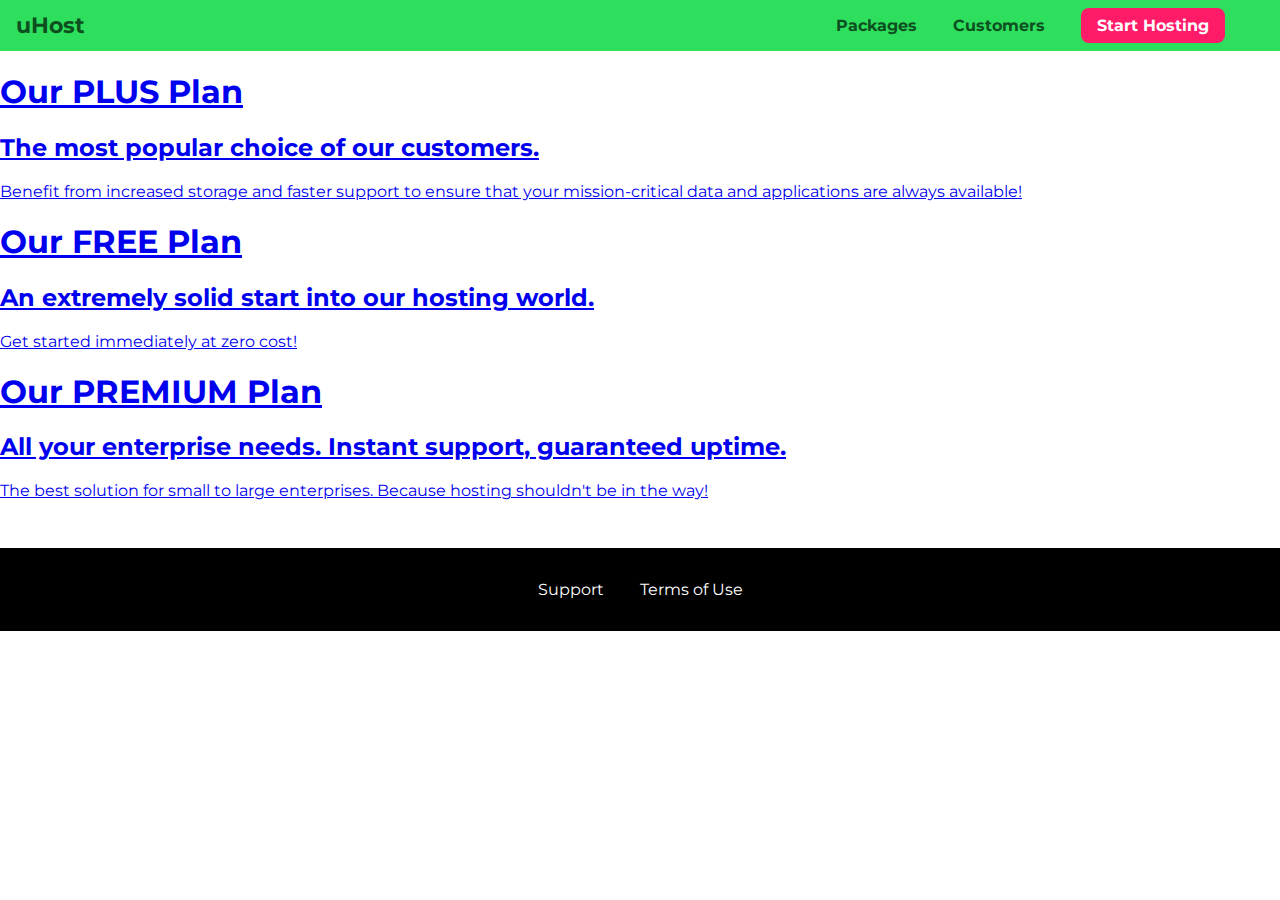
==== packages/index.html @ ba4fe29b "added the packages page" ====
<!DOCTYPE html>

<html lang="en">

<head>
  <meta charset="utf-8" />
  <meta http-equiv="X-UA-Compatible" content="IE=edge">
  <title>uHost</title>
  <link href="https://fonts.googleapis.com/css?family=Montserrat:400,700" rel="stylesheet">
  <link rel="stylesheet" href="../shared.css" />
  <link rel="stylesheet" href="packages.css" />
</head>

<body>
  <header class="main-header">
    <div>
      <a href="../index.html" class="main-header__brand">
        uHost
      </a>
    </div>
    <nav class="main-nav">
      <ul class="main-nav__items">
        <li class="main-nav__item">
          <a href="index.html">Packages</a>
        </li>
        <li class="main-nav__item">
          <a href="../customers/index.html">Customers</a>
        </li>
        <li class="main-nav__item main-nav__item--cta">
          <a href="../start-hosting/index.html">Start Hosting</a>
        </li>
      </ul>
    </nav>
  </header>
  <main>
    <section>
      <a href="#">
        <h1>Our PLUS Plan</h1>
        <h2>The most popular choice of our customers.</h2>
        <p>Benefit from increased storage and faster support to ensure that your mission-critical data and applications
          are always available!</p>
      </a>
    </section>
    <section>
      <a href="#">
        <h1>Our FREE Plan</h1>
        <h2>An extremely solid start into our hosting world.</h2>
        <p>Get started immediately at zero cost!</p>
      </a>
    </section>
    <section>
      <a href="#">
        <h1>Our PREMIUM Plan</h1>
        <h2>All your enterprise needs. Instant support, guaranteed uptime. </h2>
        <p>The best solution for small to large enterprises. Because hosting shouldn't be in the way!</p>
      </a>
    </section>
  </main>
  <footer class="main-footer">
    <nav>
      <ul class="main-footer__links">
        <li class="main-footer__link">
          <a href="#">Support</a>
        </li>
        <li class="main-footer__link">
          <a href="#">Terms of Use</a>
        </li>
      </ul>
    </nav>
  </footer>
</body>

</html>
---- shared.css ----
* {
  box-sizing: border-box;
}

body {
  font-family: 'Montserrat', sans-serif;
  margin: 0;
}

.button {
  background: #0e4f1f;
  color: white;
  font: inherit;
  border: 1.5px solid #0e4f1f;
  padding: 8px;
  border-radius: 8px;
  font-weight: bold;
  cursor: pointer;
}

.button:hover,
.button:active {
  background: white;
  color: #0e4f1f;
}

.button:focus {
  outline: none;
}

.main-header {
  width: 100%;
  background: #2ddf5c;
  padding: 8px 16px;
}

.main-header>div {
  display: inline-block;
  vertical-align: middle;
}

.main-header__brand {
  color: #0e4f1f;
  text-decoration: none;
  font-weight: bold;
  font-size: 22px;
}

.main-nav {
  display: inline-block;
  text-align: right;
  padding: 8px 16px;
  width: calc(100% - 80px);
  vertical-align: middle;
}

.main-nav__items {
  margin: 0;
  padding: 0;
  list-style: none;
}

.main-nav__item {
  display: inline-block;
  margin: 0 16px;
}

.main-nav__item a {
  text-decoration: none;
  color: #0e4f1f;
  font-weight: bold;
  padding: 3px 0;
}

.main-nav__item a:active {
  color: white;
}

.main-nav__item a:hover {
  color: white;
  border-bottom: 5px solid white;
}

.main-nav__item--cta a {
  color: white;
  background: #ff1b68;
  padding: 8px 16px;
  border-radius: 8px;
}

.main-nav__item--cta a:hover,
.main-nav__item--cta a:active {
  color: #ff1b68;
  background: white;
  border: none;
}

.main-footer {
  background: black;
  padding: 32px;
  margin-top: 48px;
}

.main-footer__links {
  text-align: center;
  list-style: none;
  margin: 0;
  padding: 0;
}

.main-footer__link {
  display: inline-block;
  margin: 0px 16px;
}

.main-footer__link a {
  color: white;
  text-decoration: none;
}

.main-footer__link a:hover,
.main-footer__link a:active {
  color: #ccc;
}
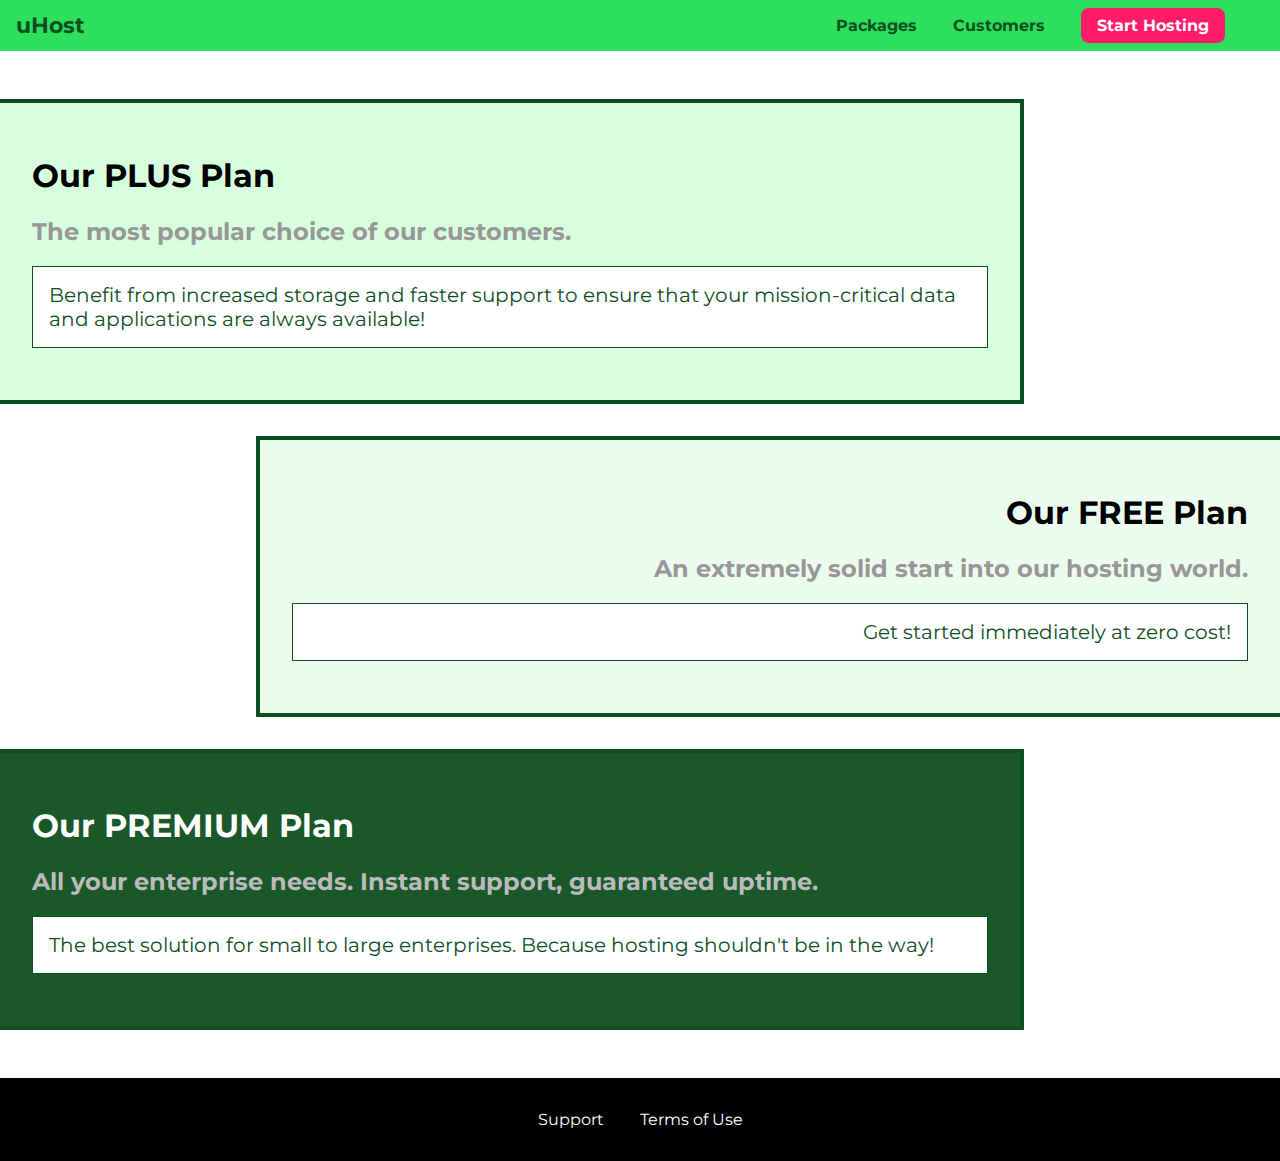
==== commit 8260ae8c: "finished off the basics module" ====
--- a/packages/index.html
+++ b/packages/index.html
@@ -33,26 +33,27 @@
     </nav>
   </header>
   <main>
-    <section>
+    <section class="package" id="plus">
       <a href="#">
-        <h1>Our PLUS Plan</h1>
-        <h2>The most popular choice of our customers.</h2>
-        <p>Benefit from increased storage and faster support to ensure that your mission-critical data and applications
+        <h1 class="package__title">Our PLUS Plan</h1>
+        <h2 class="package__subtitle">The most popular choice of our customers.</h2>
+        <p class="package__info">Benefit from increased storage and faster support to ensure that your mission-critical data and applications
           are always available!</p>
       </a>
     </section>
-    <section>
+    <section class="package" id="free">
       <a href="#">
-        <h1>Our FREE Plan</h1>
-        <h2>An extremely solid start into our hosting world.</h2>
-        <p>Get started immediately at zero cost!</p>
+        <h1 class="package__title">Our FREE Plan</h1>
+        <h2 class="package__subtitle">An extremely solid start into our hosting world.</h2>
+        <p class="package__info">Get started immediately at zero cost!</p>
       </a>
     </section>
-    <section>
+    <div class="clearfix"></div>
+    <section class="package" id="premium">
       <a href="#">
-        <h1>Our PREMIUM Plan</h1>
-        <h2>All your enterprise needs. Instant support, guaranteed uptime. </h2>
-        <p>The best solution for small to large enterprises. Because hosting shouldn't be in the way!</p>
+        <h1 class="package__title">Our PREMIUM Plan</h1>
+        <h2 class="package__subtitle">All your enterprise needs. Instant support, guaranteed uptime. </h2>
+        <p class="package__info">The best solution for small to large enterprises. Because hosting shouldn't be in the way!</p>
       </a>
     </section>
   </main>
--- a/packages/packages.css
+++ b/packages/packages.css
@@ -0,0 +1,68 @@
+main {
+  padding-top: 32px;
+}
+
+.package {
+  width: 80%;
+  margin: 16px 0;
+  border: 4px solid #0e4f1f;
+  border-left: none;
+}
+
+.package:hover,
+.package:active {
+  box-shadow: 2px 2px 4px rgba(0, 0, 0, 0.5);
+  border-color: #ff5454;
+}
+
+.package a {
+  text-decoration: none;
+  color: inherit;
+  display: block;
+  padding: 32px;
+}
+
+.package__subtitle {
+  color: #979797;
+}
+
+.package__info {
+  padding: 16px;
+  border: 1px solid #0e4f1f;
+  font-size: 20px;
+  color: #0e4f1f;
+  background: white;
+}
+
+#plus {
+  background: rgba(213, 255, 220, 0.95);
+}
+
+#free {
+  background: rgba(234, 252, 237, 0.95);
+  float: right;
+  border-right: none;
+  border-left: 4px solid #0e4f1f;
+  text-align: right;
+}
+
+#free:hover,
+#free:active {
+  border-left-color: #ff5454;
+}
+
+.clearfix {
+  clear: both;
+}
+
+#premium {
+  background: rgba(14, 79, 31, 0.95);
+}
+
+#premium .package__title {
+  color: white;
+}
+
+#premium .package__subtitle {
+  color: #bbb;
+}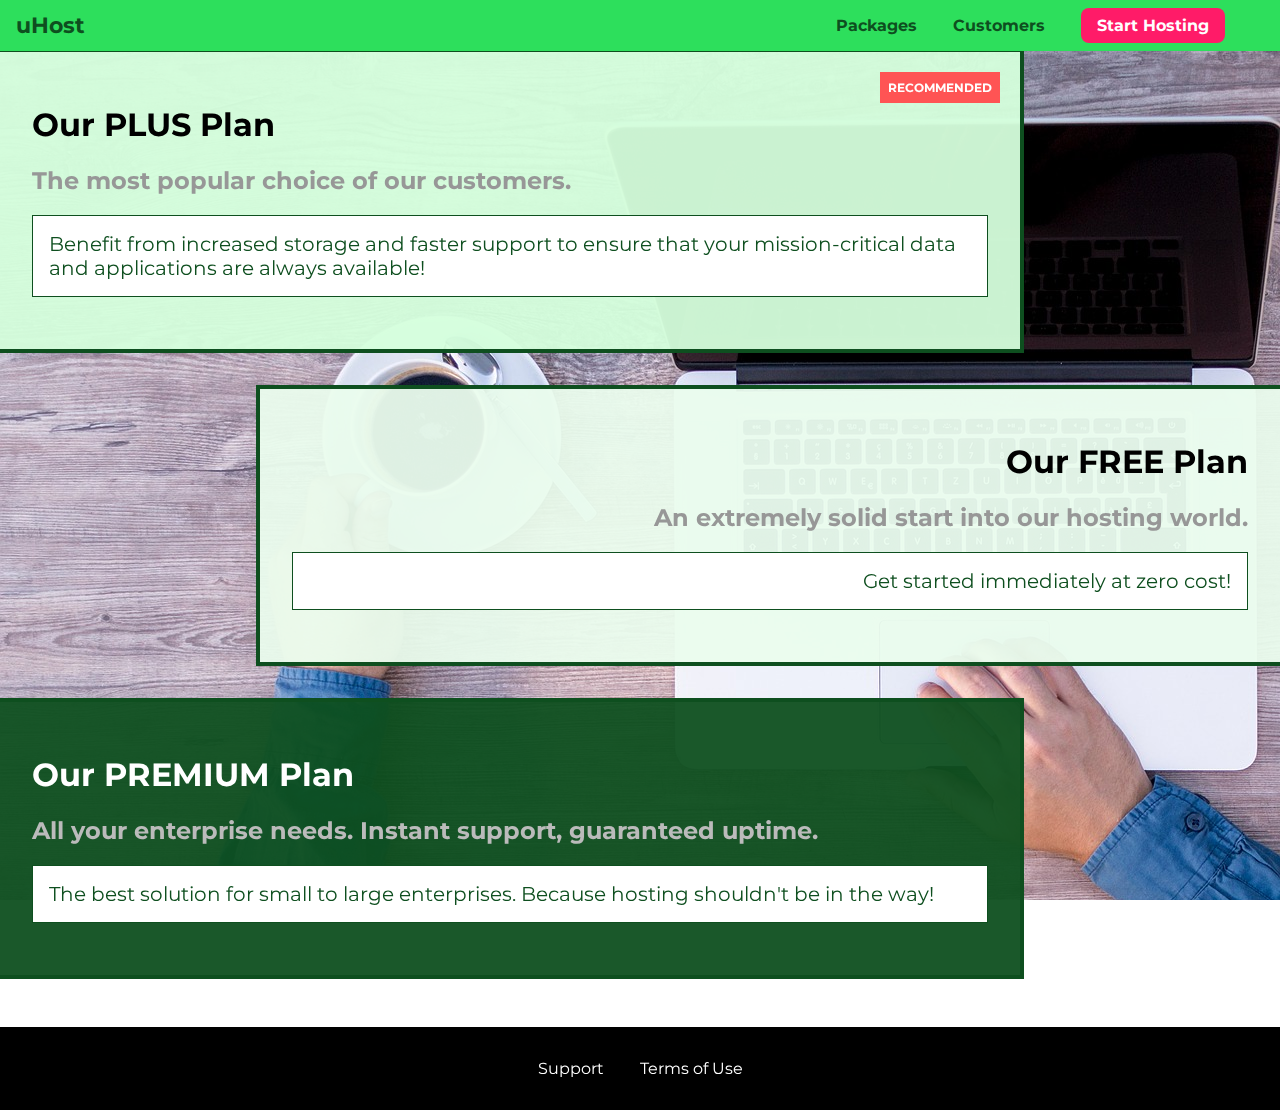
==== commit 6719cdcc: "Added background and badge to packages" ====
--- a/packages/index.html
+++ b/packages/index.html
@@ -12,6 +12,7 @@
 </head>
 
 <body>
+  <div class="background"></div>
   <header class="main-header">
     <div>
       <a href="../index.html" class="main-header__brand">
@@ -36,6 +37,7 @@
     <section class="package" id="plus">
       <a href="#">
         <h1 class="package__title">Our PLUS Plan</h1>
+        <h2 class="package__badge">RECOMMENDED</h2>
         <h2 class="package__subtitle">The most popular choice of our customers.</h2>
         <p class="package__info">Benefit from increased storage and faster support to ensure that your mission-critical data and applications
           are always available!</p>
--- a/shared.css
+++ b/shared.css
@@ -32,9 +32,11 @@
   width: 100%;
   background: #2ddf5c;
   padding: 8px 16px;
+  position: fixed;
+  z-index: 3;
 }
 
-.main-header>div {
+.main-header > div {
   display: inline-block;
   vertical-align: middle;
 }
--- a/packages/packages.css
+++ b/packages/packages.css
@@ -1,5 +1,13 @@
 main {
   padding-top: 32px;
+}
+
+.background {
+  background: url("../images/plans-background.jpg");
+  height: 100%;
+  width: 100%;
+  position: fixed;
+  z-index: -1;
 }
 
 .package {
@@ -7,6 +15,7 @@
   margin: 16px 0;
   border: 4px solid #0e4f1f;
   border-left: none;
+  position: relative;
 }
 
 .package:hover,
@@ -20,6 +29,18 @@
   color: inherit;
   display: block;
   padding: 32px;
+}
+
+.package__badge {
+  position: absolute;
+  top: 0;
+  right: 0;
+  margin: 20px;
+  font-size: 12px;
+  padding: 8px;
+  color: white;
+  background: #ff5454;
+  z-index: 2;
 }
 
 .package__subtitle {
